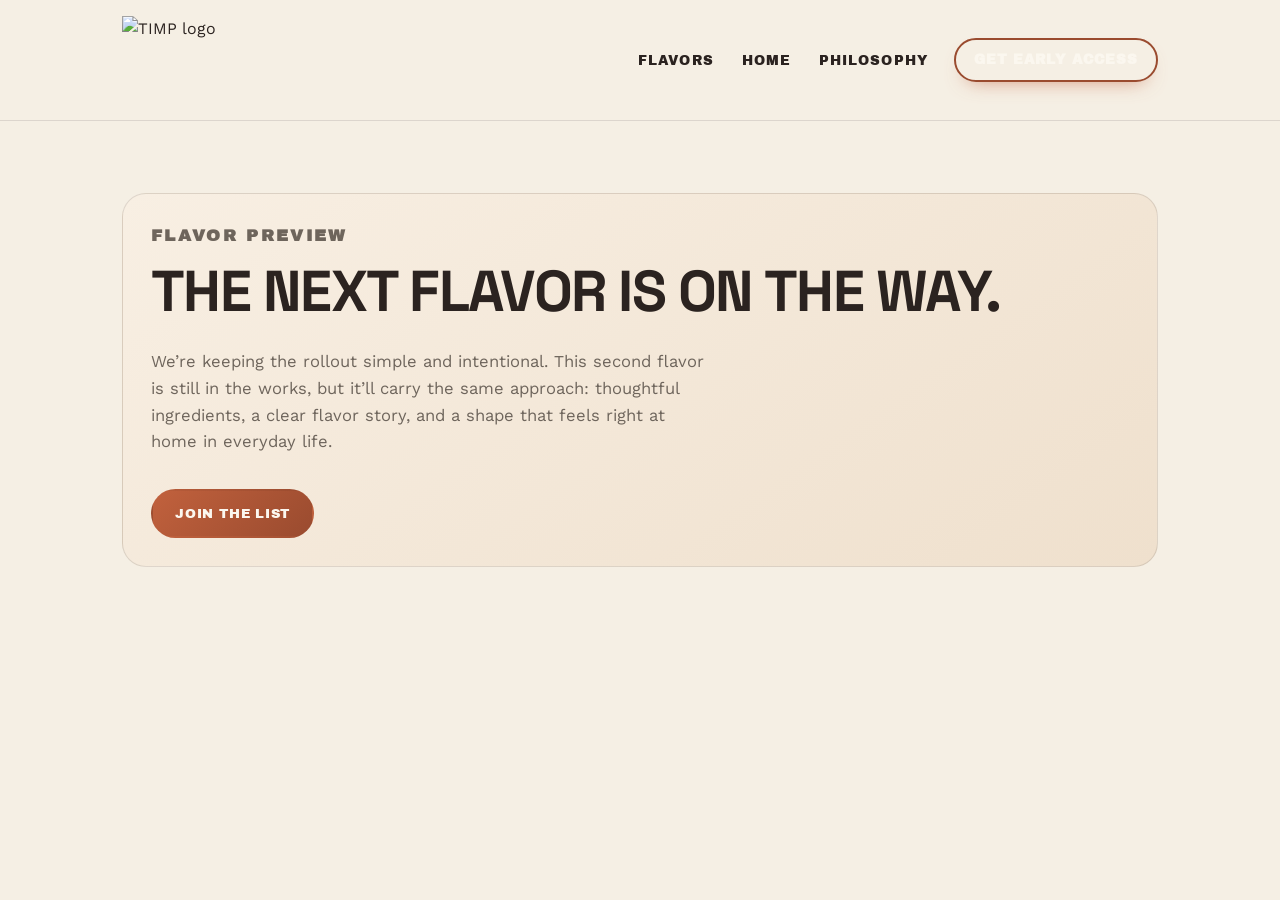
==== coming-soon.html @ e6276554 "Add files via upload" ====
<!DOCTYPE html>
<html lang="en">
<head>
<meta charset="UTF-8">
<meta name="viewport" content="width=device-width, initial-scale=1.0">
<title>Coming Soon — timp</title>
<link rel="preconnect" href="https://fonts.googleapis.com">
<link rel="preconnect" href="https://fonts.gstatic.com" crossorigin>
<link href="https://fonts.googleapis.com/css2?family=Archivo+Black&family=Space+Grotesk:wght@500;600;700&family=Work+Sans:wght@400;500;600&display=swap" rel="stylesheet">
<link rel="stylesheet" href="style.css">
<style>
  :root{
    --cream:#F5EFE4;
    --cream-soft:#FBF7EF;
    --ink:#2B2320;
    --stone:#6E655C;
    --plum:#5C3A5C;
    --plum-deep:#402742;
    --terracotta:#C1613D;
    --terracotta-deep:#9A4B2F;
    --line:rgba(43,35,32,0.12);
    --max:1100px;
  }
  *{box-sizing:border-box;}
  body{margin:0;background:var(--cream);color:var(--ink);font-family:'Work Sans',sans-serif;line-height:1.6;}
  a{color:inherit;text-decoration:none;}
  img{max-width:100%;display:block;}
  .page-transition{position:fixed;inset:0;z-index:1000;pointer-events:none;background:linear-gradient(135deg, rgba(245,239,228,0.96), rgba(251,247,239,0.98));opacity:0;transition:opacity 0.45s cubic-bezier(0.22, 1, 0.36, 1);}
  .page-transition.is-active{opacity:1;pointer-events:auto;}
  .nav{position:sticky;top:0;z-index:50;background:rgba(245,239,228,0.92);backdrop-filter:blur(6px);border-bottom:1px solid var(--line);}
  .nav-inner{max-width:var(--max);margin:0 auto;padding:16px 32px;display:flex;align-items:center;justify-content:space-between;}
  .site-logo{height:88px;width:auto;display:block;background:transparent;object-fit:contain;}
  .nav-toggle{display:none;background:none;border:none;font-size:1.4rem;cursor:pointer;color:var(--ink);}
  .nav-links{display:flex;gap:24px;align-items:center;}
  .nav-links > li{position:relative;list-style:none;}
  .nav-links a,.nav-links button{font-family:'Archivo Black',sans-serif;font-size:0.84rem;font-weight:400;letter-spacing:0.08em;text-transform:uppercase;color:var(--ink);padding:6px 2px;border-bottom:2px solid transparent;background:none;border:none;cursor:pointer;transition:border-color 0.2s ease;}
  .nav-links a:hover,.nav-links > li:hover > button{border-color:var(--terracotta);} 
  .nav-dropdown{position:absolute;top:calc(100% + 10px);left:50%;transform:translateX(-50%);background:var(--cream-soft);border:1px solid var(--line);border-radius:14px;padding:10px 12px;display:flex;flex-direction:column;gap:8px;min-width:180px;box-shadow:0 14px 30px -18px rgba(65,37,61,0.16);opacity:0;visibility:hidden;transition:opacity 0.2s ease, visibility 0.2s ease;}
  .nav-links > li:hover .nav-dropdown,.nav-links > li:focus-within .nav-dropdown{opacity:1;visibility:visible;}
  .nav-dropdown a{display:block;padding:6px 8px;border-radius:8px;font-size:0.76rem;letter-spacing:0.06em;white-space:nowrap;}
  .nav-dropdown a:hover{background:rgba(200,106,59,0.12);border-color:transparent;}
  .nav-cta{background:linear-gradient(135deg, var(--terracotta) 0%, var(--terracotta-deep) 100%);color:var(--cream-soft) !important;padding:10px 18px;border-radius:999px;border:2px solid var(--terracotta-deep) !important;font-weight:700;display:inline-flex;align-items:center;justify-content:center;box-shadow:0 10px 20px -12px rgba(193,97,61,0.7);} 
  .hero{padding:72px 0 48px;}
  .hero-inner{max-width:var(--max);margin:0 auto;padding:0 32px;display:grid;grid-template-columns:1fr;gap:24px;}
  .eyebrow{font-size:0.78rem;letter-spacing:0.14em;text-transform:uppercase;color:var(--terracotta-deep);font-weight:700;margin:0 0 0.8em;}
  h1,h2{font-family:'Space Grotesk',sans-serif;line-height:1.02;margin:0 0 0.5em;}
  h1{font-size:clamp(2.2rem,4vw,3rem);} 
  .hero p{font-size:1.04rem;color:var(--stone);max-width:56ch;}
  .panel{background:linear-gradient(145deg, #f8efe3, #efe0cd);border:1px solid var(--line);border-radius:24px;padding:28px;}
  .btn{display:inline-block;padding:12px 22px;border-radius:999px;font-family:'Archivo Black',sans-serif;font-size:0.82rem;letter-spacing:0.06em;text-transform:uppercase;border:2px solid transparent;transition:transform 0.2s ease;margin-top:16px;}
  .btn:hover{transform:translateY(-2px);} 
  .btn-primary{background:linear-gradient(135deg, var(--terracotta) 0%, var(--terracotta-deep) 100%);color:var(--cream-soft);} 
  @media (max-width:760px){
    .nav-inner{padding:14px 20px;flex-wrap:wrap;gap:12px;}
    .nav-toggle{display:block;}
    .nav-links{display:none;flex-direction:column;align-items:flex-start;width:100%;padding:8px 0 0;gap:12px;}
    .nav-links.open{display:flex;}
    .nav-links > li{width:100%;}
    .nav-links a,.nav-links button{display:block;width:100%;padding:8px 0;}
    .nav-dropdown{position:static;transform:none;opacity:1;visibility:visible;display:none;box-shadow:none;border:none;background:transparent;padding:6px 0 0 10px;min-width:0;}
    .nav-links > li:hover .nav-dropdown,.nav-links > li:focus-within .nav-dropdown{display:flex;}
    .hero-inner{padding:0 20px;}
    .site-logo{height:96px;}
  }
</style>
</head>
<body>
<nav class="nav">
  <div class="nav-inner">
    <a href="index.html" class="logo-link" aria-label="TIMP home"><img src="assets/images/gallery/LogoWithBack.jpg" alt="TIMP logo" class="site-logo"></a>
    <button class="nav-toggle" id="navToggle" aria-label="Toggle menu" aria-expanded="false">☰</button>
    <ul class="nav-links" id="navLinks">
      <li>
        <button type="button" aria-label="Flavors menu">Flavors</button>
        <div class="nav-dropdown">
          <a href="trailhead.html">Trailhead</a>
          <a href="coming-soon.html">Coming Soon</a>
        </div>
      </li>
      <li><a href="index.html">Home</a></li>
      <li><a href="philosophy.html">Philosophy</a></li>
      <li><a href="early-access.html" class="nav-cta">Get Early Access</a></li>
    </ul>
  </div>
</nav>

<header class="hero">
  <div class="hero-inner">
    <div class="panel">
      <p class="eyebrow">Flavor preview</p>
      <h1>The next flavor is on the way.</h1>
      <p>We’re keeping the rollout simple and intentional. This second flavor is still in the works, but it’ll carry the same approach: thoughtful ingredients, a clear flavor story, and a shape that feels right at home in everyday life.</p>
      <a href="early-access.html" class="btn btn-primary">Join the list</a>
    </div>
  </div>
</header>
<script>
  (function(){
    const overlay = document.createElement('div');
    overlay.className = 'page-transition';
    document.body.appendChild(overlay);
    const transitionKey = 'timpPageTransition';

    if (sessionStorage.getItem(transitionKey) === '1') {
      overlay.classList.add('is-active');
      sessionStorage.removeItem(transitionKey);
      window.setTimeout(() => overlay.classList.remove('is-active'), 360);
    }

    const goTo = (href) => {
      sessionStorage.setItem(transitionKey, '1');
      overlay.classList.add('is-active');
      window.location.href = href;
    };

    const navToggle = document.getElementById('navToggle');
    const navLinks = document.getElementById('navLinks');

    if (navToggle && navLinks) {
      navToggle.addEventListener('click', () => {
        const open = navLinks.classList.toggle('open');
        navToggle.setAttribute('aria-expanded', open ? 'true' : 'false');
      });
    }

    if (backButton) {
      backButton.addEventListener('click', (event) => {
        event.preventDefault();
        if (window.history.length > 1) {
          sessionStorage.setItem(transitionKey, '1');
          overlay.classList.add('is-active');
          window.history.back();
        } else {
          goTo('timp-website.html');
        }
      });
    }

    document.querySelectorAll('a[href]').forEach((link) => {
      const href = link.getAttribute('href');
      if (!href || href.startsWith('#') || href.startsWith('mailto:') || href.startsWith('tel:') || /^https?:\/\//i.test(href)) return;
      const targetPath = href.split('#')[0];
      if (!targetPath || targetPath === window.location.pathname.split('/').pop()) return;
      link.addEventListener('click', (event) => {
        if (event.metaKey || event.ctrlKey || event.shiftKey || event.altKey) return;
        event.preventDefault();
        goTo(href);
      });
    });
  })();
</script>
</body>
</html>
---- style.css ----
:root {
  --cream: #f4ebdd;
  --cream-soft: #fcf7ee;
  --ink: #2f221d;
  --stone: #6e584c;
  --plum: #5b3551;
  --plum-deep: #41253d;
  --terracotta: #c86a3b;
  --terracotta-deep: #a14e2d;
  --line: rgba(47, 34, 29, 0.14);
  --shadow: rgba(65, 37, 61, 0.16);
  --max: 1180px;
}

* {
  box-sizing: border-box;
}

html {
  scroll-behavior: smooth;
}

body {
  margin: 0;
  background: var(--cream);
  color: var(--ink);
  font-family: "Work Sans", sans-serif;
  font-size: 16px;
  line-height: 1.6;
  -webkit-font-smoothing: antialiased;
}

h1,
h2,
h3 {
  font-family: "Archivo Black", sans-serif;
  margin: 0 0 0.5em;
  line-height: 0.95;
  letter-spacing: -0.03em;
  text-transform: uppercase;
}

p {
  margin: 0 0 1em;
}

a {
  color: inherit;
  text-decoration: none;
}
ul {
  margin: 0;
  padding: 0;
  list-style: none;
}
img,
svg {
  display: block;
  max-width: 100%;
}
a:focus-visible,
button:focus-visible,
input:focus-visible {
  outline: 3px solid var(--plum);
  outline-offset: 3px;
}

.wrap {
  max-width: var(--max);
  margin: 0 auto;
  padding: 0 32px;
}

.page-transition {
  position: fixed;
  inset: 0;
  z-index: 1000;
  pointer-events: none;
  background: linear-gradient(135deg, rgba(245, 239, 228, 0.96), rgba(251, 247, 239, 0.98));
  opacity: 0;
  transition: opacity 0.45s cubic-bezier(0.22, 1, 0.36, 1);
}

.page-transition.is-active {
  opacity: 1;
  pointer-events: auto;
}

.eyebrow {
  font-family: "Archivo Black", sans-serif;
  font-weight: 400;
  font-size: 0.78rem;
  letter-spacing: 0.16em;
  text-transform: uppercase;
  color: var(--terracotta-deep);
  margin: 0 0 0.9em;
}

.eyebrow.center {
  text-align: center;
}

.wordmark {
  font-family: "Archivo Black", sans-serif;
  font-size: 1.5rem;
  letter-spacing: 0.02em;
  color: var(--cream-soft);
  text-shadow: 3px 3px 0 var(--plum);
  display: inline-block;
}

.wordmark.small {
  font-size: 1.1rem;
  text-shadow: 2px 2px 0 var(--plum);
  color: var(--cream-soft);
}

.logo-link {
  display: inline-flex;
  align-items: center;
  background: transparent;
}

.site-logo {
  height: 88px;
  width: auto;
  display: block;
  background: transparent;
  object-fit: contain;
}

.nav {
  position: sticky;
  top: 0;
  z-index: 50;
  background: rgba(244, 235, 221, 0.94);
  backdrop-filter: blur(6px);
  border-bottom: 1px solid var(--line);
}

.nav-inner {
  max-width: var(--max);
  margin: 0 auto;
  padding: 16px 32px;
  display: flex;
  align-items: center;
  justify-content: space-between;
}

.nav-links {
  display: flex;
  align-items: center;
  gap: 28px;
}

.nav-links > li {
  position: relative;
  list-style: none;
}

.nav-links a,
.nav-links button {
  font-family: "Archivo Black", sans-serif;
  font-size: 0.84rem;
  font-weight: 400;
  letter-spacing: 0.08em;
  text-transform: uppercase;
  color: var(--ink);
  padding: 6px 2px;
  border-bottom: 2px solid transparent;
  transition: border-color 0.2s ease;
  background: none;
  border: none;
  cursor: pointer;
}

.nav-links a:hover,
.nav-links > li:hover > button {
  border-color: var(--terracotta);
}

.nav-dropdown {
  position: absolute;
  top: calc(100% + 10px);
  left: 50%;
  transform: translateX(-50%);
  background: var(--cream-soft);
  border: 1px solid var(--line);
  border-radius: 14px;
  padding: 10px 12px;
  display: flex;
  flex-direction: column;
  gap: 8px;
  min-width: 180px;
  box-shadow: 0 14px 30px -18px var(--shadow);
  opacity: 0;
  visibility: hidden;
  transition: opacity 0.2s ease, visibility 0.2s ease;
}

.nav-links > li:hover .nav-dropdown,
.nav-links > li:focus-within .nav-dropdown {
  opacity: 1;
  visibility: visible;
}

.nav-dropdown a {
  display: block;
  padding: 6px 8px;
  border-radius: 8px;
  font-size: 0.76rem;
  letter-spacing: 0.06em;
  white-space: nowrap;
}

.nav-dropdown a:hover {
  background: rgba(200, 106, 59, 0.12);
  border-color: transparent;
}

.nav-cta {
  background: linear-gradient(135deg, var(--terracotta) 0%, var(--terracotta-deep) 100%);
  color: var(--cream-soft) !important;
  padding: 9px 18px !important;
  border-radius: 999px;
  border-bottom: none !important;
  font-weight: 600 !important;
  display: inline-flex;
  align-items: center;
  justify-content: center;
}

.nav-cta:hover {
  background: var(--plum-deep);
}

.nav-toggle {
  display: none;
  background: none;
  border: none;
  font-size: 1.4rem;
  cursor: pointer;
  color: var(--ink);
}

.hero {
  padding: 72px 0 40px;
}

.hero-inner {
  max-width: var(--max);
  margin: 0 auto;
  padding: 0 32px;
  display: grid;
  grid-template-columns: 1.05fr 1fr;
  gap: 40px;
  align-items: center;
}

.hero h1 {
  font-size: clamp(2.4rem, 5vw, 3.6rem);
  font-weight: 700;
  color: var(--ink);
}

.hero-sub {
  font-size: 1.08rem;
  color: var(--stone);
  max-width: 46ch;
}

.hero-actions {
  display: flex;
  gap: 14px;
  flex-wrap: wrap;
  margin-top: 8px;
}

.btn {
  display: inline-block;
  padding: 13px 26px;
  border-radius: 999px;
  font-family: "Archivo Black", sans-serif;
  font-weight: 400;
  font-size: 0.9rem;
  letter-spacing: 0.06em;
  text-transform: uppercase;
  transition: transform 0.15s ease, background 0.2s ease;
  border: 2px solid transparent;
}

.btn:hover {
  transform: translateY(-2px);
}

.btn-primary {
  background: linear-gradient(135deg, var(--terracotta) 0%, var(--terracotta-deep) 100%);
  color: var(--cream-soft);
}

.btn-primary:hover {
  background: var(--plum-deep);
}

.btn-ghost {
  border-color: var(--ink);
  color: var(--ink);
}

.btn-ghost:hover {
  border-color: var(--plum);
  color: var(--plum);
}

.hero-visual {
  position: relative;
}

#mountain-svg {
  width: 100%;
  height: auto;
}

.stats-strip {
  background: var(--ink);
  color: var(--cream-soft);
  padding: 34px 0;
  margin-top: 20px;
}

.stats-strip .wrap {
  display: flex;
  justify-content: space-around;
  flex-wrap: wrap;
  gap: 24px;
  text-align: center;
}

.stat-num {
  display: block;
  font-family: "Space Grotesk", sans-serif;
  font-weight: 700;
  font-size: 2.1rem;
  color: var(--cream-soft);
}

.stat-label {
  display: block;
  font-size: 0.82rem;
  letter-spacing: 0.06em;
  text-transform: uppercase;
  color: #c9bfb2;
  margin-top: 4px;
}

.flavors,
.philosophy,
.story,
.newsletter {
  padding: 96px 0;
}

.section-title {
  font-size: clamp(1.8rem, 3.4vw, 2.5rem);
  max-width: 18ch;
  margin-left: auto;
  margin-right: auto;
}

.section-title.center {
  text-align: center;
}

.flavor-grid {
  margin-top: 52px;
  display: grid;
  grid-template-columns: repeat(2, minmax(240px, 320px));
  gap: 22px;
  justify-content: center;
  align-items: stretch;
}

.flavor-card {
  background: linear-gradient(145deg, var(--cream-soft), #f3e7d5);
  border: 1px solid var(--line);
  border-radius: 20px;
  padding: 28px 20px 26px;
  text-align: center;
  transition: transform 0.25s ease, box-shadow 0.25s ease;
}

.flavor-card:hover {
  transform: translateY(-6px) rotate(-0.4deg);
  box-shadow: 0 18px 30px -18px var(--shadow);
}

.flavor-card a {
  display: block;
  color: inherit;
}

.flavor-card h3 {
  font-size: 1.02rem;
  margin-bottom: 8px;
  color: var(--ink);
}

.flavor-card p {
  font-size: 0.86rem;
  color: var(--stone);
  margin: 0;
}

.iso-cube {
  width: 52px;
  height: 60px;
  position: relative;
  margin: 0 auto 20px;
}

.iso-cube i {
  position: absolute;
  display: block;
  background: var(--accent, var(--terracotta));
}

.iso-cube .top {
  width: 52px;
  height: 30px;
  top: 0;
  left: 0;
  clip-path: polygon(50% 0, 100% 50%, 50% 100%, 0 50%);
  filter: brightness(1.35) saturate(0.85);
}

.iso-cube .left {
  width: 26px;
  height: 38px;
  top: 22px;
  left: 0;
  clip-path: polygon(0 15%, 100% 0, 100% 100%, 0 85%);
  filter: brightness(0.9);
}

.iso-cube .right {
  width: 26px;
  height: 38px;
  top: 22px;
  left: 26px;
  clip-path: polygon(0 0, 100% 15%, 100% 85%, 0 100%);
  filter: brightness(0.65);
}

.philosophy {
  background: var(--cream-soft);
}

.philosophy-inner {
  max-width: var(--max);
  margin: 0 auto;
  padding: 0 32px;
  display: grid;
  grid-template-columns: 1fr 1fr;
  gap: 56px;
  align-items: start;
}

.philosophy-copy p {
  color: var(--stone);
  font-size: 1.05rem;
  max-width: 42ch;
}

.philosophy-list li {
  padding: 18px 0;
  border-top: 1px solid var(--line);
  font-size: 0.98rem;
  color: var(--stone);
}

.philosophy-list li:last-child {
  border-bottom: 1px solid var(--line);
}

.philosophy-list strong {
  color: var(--ink);
  font-weight: 600;
}

.story {
  background: linear-gradient(135deg, var(--plum) 0%, var(--plum-deep) 100%);
  color: var(--cream-soft);
}

.story-inner {
  max-width: 760px;
  margin: 0 auto;
  padding: 0 32px;
  text-align: center;
}

.story .eyebrow {
  color: #e3c9c0;
}

.story h2 {
  color: var(--cream-soft);
}

.story p {
  color: #e9dfe6;
  font-size: 1.05rem;
  max-width: 60ch;
  margin: 0 auto;
}

.story-peak {
  width: 220px;
  margin: 0 auto 30px;
  opacity: 0.85;
}

.story-peak polyline {
  fill: none;
  stroke: var(--terracotta);
  stroke-width: 3;
  stroke-linejoin: round;
  stroke-linecap: round;
}

.newsletter-inner {
  max-width: 600px;
  margin: 0 auto;
  padding: 0 32px;
  text-align: center;
}

.newsletter p {
  color: var(--stone);
}

#notify-form {
  display: flex;
  gap: 10px;
  margin-top: 24px;
  flex-wrap: wrap;
  justify-content: center;
}

#notify-form input {
  flex: 1;
  min-width: 220px;
  padding: 13px 18px;
  border-radius: 999px;
  border: 1px solid var(--line);
  background: var(--cream-soft);
  font-family: inherit;
  font-size: 0.96rem;
  color: var(--ink);
}

.form-success {
  margin-top: 16px;
  color: var(--terracotta-deep);
  font-weight: 600;
}

.footer {
  background: var(--ink);
  color: #c9bfb2;
  padding: 44px 0;
}

.footer-inner {
  max-width: var(--max);
  margin: 0 auto;
  padding: 0 32px;
  display: flex;
  align-items: center;
  justify-content: space-between;
  flex-wrap: wrap;
  gap: 18px;
}

.footer-inner p {
  margin: 0;
  font-size: 0.85rem;
}

.footer-links {
  display: flex;
  gap: 20px;
}

.footer-links a {
  font-size: 0.85rem;
}

.footer-links a:hover {
  color: var(--cream-soft);
}

.reveal {
  opacity: 0;
  transform: translateY(24px);
  transition: opacity 0.7s ease, transform 0.7s ease;
}

.reveal.is-visible {
  opacity: 1;
  transform: none;
}

@media (prefers-reduced-motion: reduce) {
  html {
    scroll-behavior: auto;
  }

  .reveal {
    opacity: 1;
    transform: none;
    transition: none;
  }

  .btn:hover {
    transform: none;
  }
}

@media (max-width: 980px) {
  .hero-inner {
    grid-template-columns: 1fr;
  }

  .hero-visual {
    order: -1;
    max-width: 380px;
    margin: 0 auto;
  }

  .philosophy-inner {
    grid-template-columns: 1fr;
  }

  .flavor-grid {
    grid-template-columns: repeat(3, 1fr);
  }
}

@media (max-width: 720px) {
  .nav-links {
    position: absolute;
    top: 100%;
    left: 0;
    right: 0;
    background: var(--cream);
    flex-direction: column;
    align-items: flex-start;
    padding: 18px 32px 26px;
    border-bottom: 1px solid var(--line);
    display: none;
    gap: 16px;
  }

  .nav-links.open {
    display: flex;
  }

  .nav-toggle {
    display: block;
  }

  .flavor-grid {
    grid-template-columns: repeat(2, 1fr);
  }

  .stats-strip .wrap {
    gap: 30px;
  }
}

@media (max-width: 480px) {
  .flavor-grid {
    grid-template-columns: 1fr;
  }

  .wrap {
    padding: 0 20px;
  }

  .hero-inner,
  .philosophy-inner,
  .story-inner,
  .newsletter-inner,
  .nav-inner,
  .footer-inner {
    padding-left: 20px;
    padding-right: 20px;
  }
}
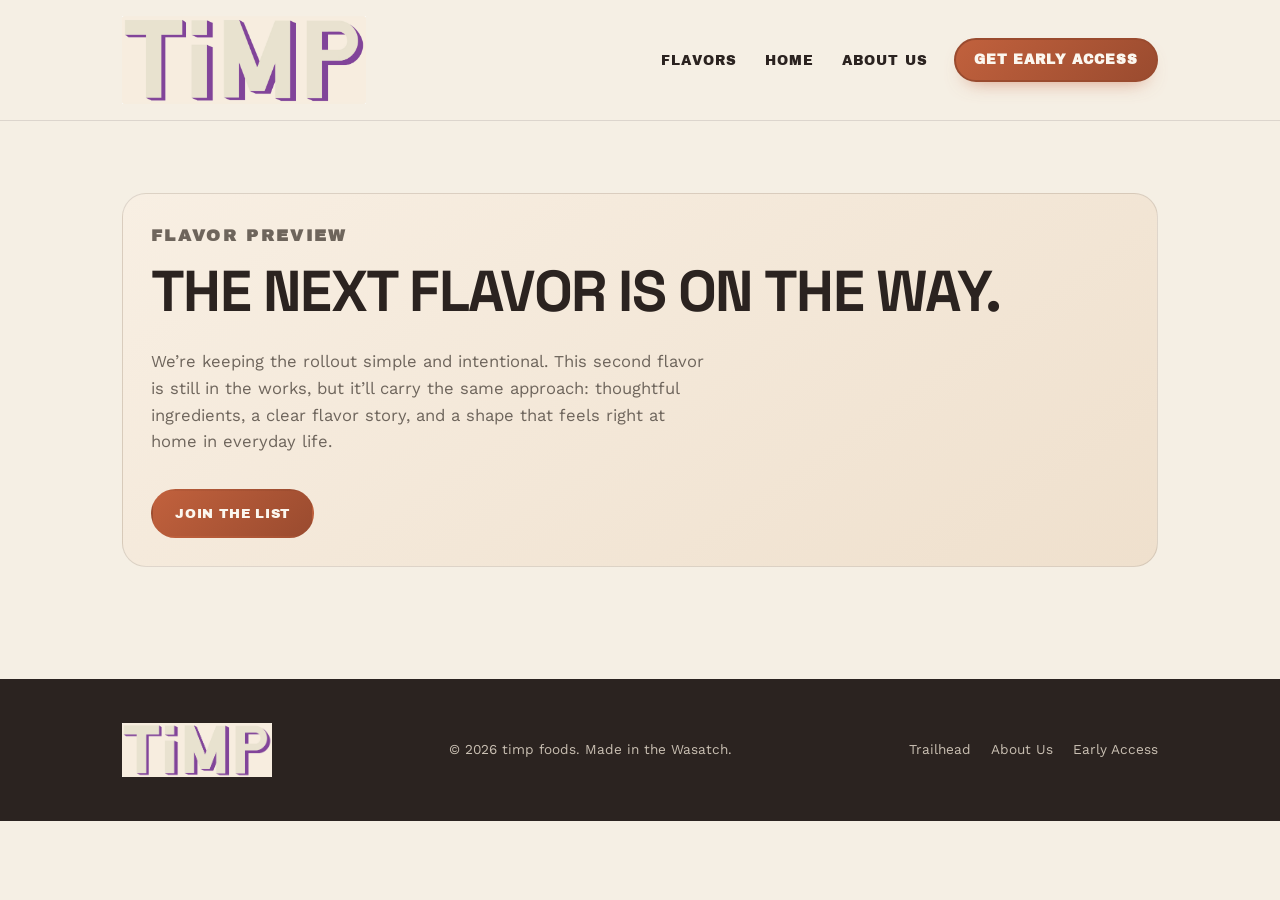
==== commit 7fc40ad1: "Add files via upload" ====
--- a/coming-soon.html
+++ b/coming-soon.html
@@ -7,7 +7,7 @@
 <link rel="preconnect" href="https://fonts.googleapis.com">
 <link rel="preconnect" href="https://fonts.gstatic.com" crossorigin>
 <link href="https://fonts.googleapis.com/css2?family=Archivo+Black&family=Space+Grotesk:wght@500;600;700&family=Work+Sans:wght@400;500;600&display=swap" rel="stylesheet">
-<link rel="stylesheet" href="style.css">
+<link rel="stylesheet" href="assets/css/style.css">
 <style>
   :root{
     --cream:#F5EFE4;
@@ -40,6 +40,7 @@
   .nav-dropdown a{display:block;padding:6px 8px;border-radius:8px;font-size:0.76rem;letter-spacing:0.06em;white-space:nowrap;}
   .nav-dropdown a:hover{background:rgba(200,106,59,0.12);border-color:transparent;}
   .nav-cta{background:linear-gradient(135deg, var(--terracotta) 0%, var(--terracotta-deep) 100%);color:var(--cream-soft) !important;padding:10px 18px;border-radius:999px;border:2px solid var(--terracotta-deep) !important;font-weight:700;display:inline-flex;align-items:center;justify-content:center;box-shadow:0 10px 20px -12px rgba(193,97,61,0.7);} 
+    .nav-cta:hover{background:var(--terracotta-deep) !important;color:var(--cream-soft) !important;}
   .hero{padding:72px 0 48px;}
   .hero-inner{max-width:var(--max);margin:0 auto;padding:0 32px;display:grid;grid-template-columns:1fr;gap:24px;}
   .eyebrow{font-size:0.78rem;letter-spacing:0.14em;text-transform:uppercase;color:var(--terracotta-deep);font-weight:700;margin:0 0 0.8em;}
@@ -67,7 +68,7 @@
 <body>
 <nav class="nav">
   <div class="nav-inner">
-    <a href="index.html" class="logo-link" aria-label="TIMP home"><img src="assets/images/gallery/LogoWithBack.jpg" alt="TIMP logo" class="site-logo"></a>
+    <a href="index.html" class="logo-link" aria-label="TIMP home"><img src="./assets/images/gallery/LogoWithBack.jpg" alt="TIMP logo" class="site-logo"></a>
     <button class="nav-toggle" id="navToggle" aria-label="Toggle menu" aria-expanded="false">☰</button>
     <ul class="nav-links" id="navLinks">
       <li>
@@ -78,7 +79,7 @@
         </div>
       </li>
       <li><a href="index.html">Home</a></li>
-      <li><a href="philosophy.html">Philosophy</a></li>
+      <li><a href="about-us.html">About Us</a></li>
       <li><a href="early-access.html" class="nav-cta">Get Early Access</a></li>
     </ul>
   </div>
@@ -94,60 +95,19 @@
     </div>
   </div>
 </header>
-<script>
-  (function(){
-    const overlay = document.createElement('div');
-    overlay.className = 'page-transition';
-    document.body.appendChild(overlay);
-    const transitionKey = 'timpPageTransition';
-
-    if (sessionStorage.getItem(transitionKey) === '1') {
-      overlay.classList.add('is-active');
-      sessionStorage.removeItem(transitionKey);
-      window.setTimeout(() => overlay.classList.remove('is-active'), 360);
-    }
-
-    const goTo = (href) => {
-      sessionStorage.setItem(transitionKey, '1');
-      overlay.classList.add('is-active');
-      window.location.href = href;
-    };
-
-    const navToggle = document.getElementById('navToggle');
-    const navLinks = document.getElementById('navLinks');
-
-    if (navToggle && navLinks) {
-      navToggle.addEventListener('click', () => {
-        const open = navLinks.classList.toggle('open');
-        navToggle.setAttribute('aria-expanded', open ? 'true' : 'false');
-      });
-    }
-
-    if (backButton) {
-      backButton.addEventListener('click', (event) => {
-        event.preventDefault();
-        if (window.history.length > 1) {
-          sessionStorage.setItem(transitionKey, '1');
-          overlay.classList.add('is-active');
-          window.history.back();
-        } else {
-          goTo('timp-website.html');
-        }
-      });
-    }
-
-    document.querySelectorAll('a[href]').forEach((link) => {
-      const href = link.getAttribute('href');
-      if (!href || href.startsWith('#') || href.startsWith('mailto:') || href.startsWith('tel:') || /^https?:\/\//i.test(href)) return;
-      const targetPath = href.split('#')[0];
-      if (!targetPath || targetPath === window.location.pathname.split('/').pop()) return;
-      link.addEventListener('click', (event) => {
-        if (event.metaKey || event.ctrlKey || event.shiftKey || event.altKey) return;
-        event.preventDefault();
-        goTo(href);
-      });
-    });
-  })();
-</script>
+<script src="assets/js/script.js"></script>
+<footer class="footer">
+  <div class="footer-inner">
+    <a href="index.html" class="footer-brand" aria-label="TIMP home">
+      <img src="./assets/images/gallery/LogoWithBack.jpg" alt="TIMP logo" class="footer-logo">
+    </a>
+    <p>© 2026 timp foods. Made in the Wasatch.</p>
+    <div class="footer-links">
+      <a href="trailhead.html">Trailhead</a>
+      <a href="about-us.html">About Us</a>
+      <a href="early-access.html">Early Access</a>
+    </div>
+  </div>
+</footer>
 </body>
 </html>
--- a/assets/css/style.css
+++ b/assets/css/style.css
@@ -0,0 +1,753 @@
+:root {
+  --cream: #f4ebdd;
+  --cream-soft: #fcf7ee;
+  --ink: #2f221d;
+  --stone: #6e584c;
+  --plum: #5b3551;
+  --plum-deep: #41253d;
+  --terracotta: #c86a3b;
+  --terracotta-deep: #a14e2d;
+  --line: rgba(47, 34, 29, 0.14);
+  --shadow: rgba(65, 37, 61, 0.16);
+  --max: 1180px;
+}
+
+* {
+  box-sizing: border-box;
+}
+
+html {
+  scroll-behavior: smooth;
+}
+
+body {
+  margin: 0;
+  background: var(--cream);
+  color: var(--ink);
+  font-family: "Work Sans", sans-serif;
+  font-size: 16px;
+  line-height: 1.6;
+  -webkit-font-smoothing: antialiased;
+}
+
+h1,
+h2,
+h3 {
+  font-family: "Archivo Black", sans-serif;
+  margin: 0 0 0.5em;
+  line-height: 0.95;
+  letter-spacing: -0.03em;
+  text-transform: uppercase;
+}
+
+p {
+  margin: 0 0 1em;
+}
+
+a {
+  color: inherit;
+  text-decoration: none;
+}
+ul {
+  margin: 0;
+  padding: 0;
+  list-style: none;
+}
+img,
+svg {
+  display: block;
+  max-width: 100%;
+}
+a:focus-visible,
+button:focus-visible,
+input:focus-visible {
+  outline: 3px solid var(--plum);
+  outline-offset: 3px;
+}
+
+.wrap {
+  max-width: var(--max);
+  margin: 0 auto;
+  padding: 0 32px;
+}
+
+.page-transition {
+  position: fixed;
+  inset: 0;
+  z-index: 1000;
+  pointer-events: none;
+  background: linear-gradient(135deg, rgba(245, 239, 228, 0.96), rgba(251, 247, 239, 0.98));
+  opacity: 0;
+  transition: opacity 0.45s cubic-bezier(0.22, 1, 0.36, 1);
+}
+
+.page-transition.is-active {
+  opacity: 1;
+  pointer-events: auto;
+}
+
+.eyebrow {
+  font-family: "Archivo Black", sans-serif;
+  font-weight: 400;
+  font-size: 0.78rem;
+  letter-spacing: 0.16em;
+  text-transform: uppercase;
+  color: var(--terracotta-deep);
+  margin: 0 0 0.9em;
+}
+
+.eyebrow.center {
+  text-align: center;
+}
+
+.wordmark {
+  font-family: "Archivo Black", sans-serif;
+  font-size: 1.5rem;
+  letter-spacing: 0.02em;
+  color: var(--cream-soft);
+  text-shadow: 3px 3px 0 var(--plum);
+  display: inline-block;
+}
+
+.wordmark.small {
+  font-size: 1.1rem;
+  text-shadow: 2px 2px 0 var(--plum);
+  color: var(--cream-soft);
+}
+
+.logo-link {
+  display: inline-flex;
+  align-items: center;
+  background: transparent;
+}
+
+.site-logo {
+  height: 88px;
+  width: auto;
+  display: block;
+  background: transparent;
+  object-fit: contain;
+  max-width: 100%;
+}
+
+@media (max-width: 720px) {
+  .site-logo {
+    height: 64px;
+  }
+}
+
+@media (max-width: 480px) {
+  .site-logo {
+    height: 52px;
+  }
+}
+
+.nav {
+  position: sticky;
+  top: 0;
+  z-index: 50;
+  background: rgba(244, 235, 221, 0.94);
+  backdrop-filter: blur(6px);
+  border-bottom: 1px solid var(--line);
+}
+
+.nav-inner {
+  max-width: var(--max);
+  margin: 0 auto;
+  padding: 16px 32px;
+  display: flex;
+  align-items: center;
+  justify-content: space-between;
+}
+
+.nav-links {
+  display: flex;
+  align-items: center;
+  gap: 28px;
+}
+
+.nav-links > li {
+  position: relative;
+  list-style: none;
+}
+
+.nav-links a,
+.nav-links button {
+  font-family: "Archivo Black", sans-serif;
+  font-size: 0.84rem;
+  font-weight: 400;
+  letter-spacing: 0.08em;
+  text-transform: uppercase;
+  color: var(--ink);
+  padding: 6px 2px;
+  border-bottom: 2px solid transparent;
+  transition: border-color 0.2s ease;
+  background: none;
+  border: none;
+  cursor: pointer;
+}
+
+.nav-links a:hover,
+.nav-links > li:hover > button {
+  border-color: ;
+}
+
+.nav-dropdown {
+  position: absolute;
+  top: calc(100% + 10px);
+  left: 50%;
+  transform: translateX(-50%);
+  background: var(--cream-soft);
+  border: 1px solid var(--line);
+  border-radius: 14px;
+  padding: 10px 12px;
+  display: flex;
+  flex-direction: column;
+  gap: 8px;
+  min-width: 180px;
+  box-shadow: 0 14px 30px -18px var(--shadow);
+  opacity: 0;
+  visibility: hidden;
+  transition: opacity 0.2s ease, visibility 0.2s ease;
+}
+
+.nav-links > li:hover .nav-dropdown,
+.nav-links > li:focus-within .nav-dropdown {
+  opacity: 1;
+  visibility: visible;
+}
+
+.nav-dropdown a {
+  display: block;
+  padding: 6px 8px;
+  border-radius: 8px;
+  font-size: 0.76rem;
+  letter-spacing: 0.06em;
+  white-space: nowrap;
+}
+
+.nav-dropdown a:hover {
+  background: rgba(200, 106, 59, 0.12);
+  border-color: transparent;
+}
+
+.nav-cta {
+  background: linear-gradient(135deg, #C1613D 0%, #9A4B2F 100%) !important;
+  color: #FBF7EF !important;
+  padding: 9px 18px !important;
+  border-radius: 999px !important;
+  border-bottom: none !important;
+  font-weight: 600 !important;
+  display: inline-flex !important;
+  align-items: center !important;
+  justify-content: center !important;
+}
+
+.nav-cta:hover {
+  background: var(--terracotta-deep) !important;
+  color: var(--cream-soft) !important;
+}
+
+.nav-toggle {
+  display: none;
+  background: none;
+  border: none;
+  font-size: 1.4rem;
+  cursor: pointer;
+  color: var(--ink);
+}
+
+.hero {
+  padding: 72px 0 40px;
+}
+
+.hero-inner {
+  max-width: var(--max);
+  margin: 0 auto;
+  padding: 0 32px;
+  display: grid;
+  grid-template-columns: 1.05fr 1fr;
+  gap: 40px;
+  align-items: center;
+}
+
+.hero h1 {
+  font-size: clamp(2.4rem, 5vw, 3.6rem);
+  font-weight: 700;
+  color: var(--ink);
+}
+
+.hero-sub {
+  font-size: 1.08rem;
+  color: var(--stone);
+  max-width: 46ch;
+}
+
+.hero-actions {
+  display: flex;
+  gap: 14px;
+  flex-wrap: wrap;
+  margin-top: 8px;
+}
+
+.btn {
+  display: inline-block;
+  padding: 13px 26px;
+  border-radius: 999px;
+  font-family: "Archivo Black", sans-serif;
+  font-weight: 400;
+  font-size: 0.9rem;
+  letter-spacing: 0.06em;
+  text-transform: uppercase;
+  transition: transform 0.15s ease, background 0.2s ease;
+  border: 2px solid transparent;
+}
+
+.btn:hover {
+  transform: translateY(-2px);
+}
+
+.btn-primary {
+  background: linear-gradient(135deg, var(--terracotta) 0%, var(--terracotta-deep) 100%);
+  color: var(--cream-soft);
+}
+
+.btn-primary:hover {
+  background: var(--plum-deep);
+}
+
+.btn-ghost {
+  border-color: var(--ink);
+  color: var(--ink);
+}
+
+.btn-ghost:hover {
+  border-color: var(--plum);
+  color: var(--plum);
+}
+
+.hero-visual {
+  position: relative;
+}
+
+.hero-illustration {
+  position: relative;
+  width: 100%;
+  aspect-ratio: 46 / 34;
+  border-radius: 18px;
+  overflow: hidden;
+}
+
+#mountain-illustration {
+  width: 100%;
+  height: auto;
+  min-height: 100%;
+  object-fit: cover;
+  opacity: 0;
+  transition: opacity 0.35s ease;
+}
+
+.hero-illustration.is-complete #mountain-illustration {
+  opacity: 1;
+}
+
+.hero-illustration-tile {
+  position: absolute;
+  opacity: 0;
+  transition: opacity 0.5s ease;
+}
+
+.stats-strip {
+  background: var(--ink);
+  color: var(--cream-soft);
+  padding: 34px 0;
+  margin-top: 20px;
+}
+
+.stats-strip .wrap {
+  display: flex;
+  justify-content: space-around;
+  flex-wrap: wrap;
+  gap: 24px;
+  text-align: center;
+}
+
+.stat-num {
+  display: block;
+  font-family: "Space Grotesk", sans-serif;
+  font-weight: 700;
+  font-size: 2.1rem;
+  color: var(--cream-soft);
+}
+
+.stat-label {
+  display: block;
+  font-size: 0.82rem;
+  letter-spacing: 0.06em;
+  text-transform: uppercase;
+  color: #c9bfb2;
+  margin-top: 4px;
+}
+
+.flavors,
+.philosophy,
+.story,
+.newsletter {
+  padding: 96px 0;
+}
+
+.section-title {
+  font-size: clamp(1.8rem, 3.4vw, 2.5rem);
+  max-width: 18ch;
+  margin-left: auto;
+  margin-right: auto;
+}
+
+.section-title.center {
+  text-align: center;
+}
+
+.flavor-grid {
+  margin-top: 52px;
+  display: grid;
+  grid-template-columns: repeat(2, minmax(240px, 320px));
+  gap: 22px;
+  justify-content: center;
+  align-items: stretch;
+}
+
+.flavor-card {
+  background: linear-gradient(145deg, var(--cream-soft), #f3e7d5);
+  border: 1px solid var(--line);
+  border-radius: 20px;
+  padding: 28px 20px 26px;
+  text-align: center;
+  transition: transform 0.25s ease, box-shadow 0.25s ease;
+}
+
+.flavor-card:hover {
+  transform: translateY(-6px) rotate(-0.4deg);
+  box-shadow: 0 18px 30px -18px var(--shadow);
+}
+
+.flavor-card a {
+  display: block;
+  color: inherit;
+}
+
+.flavor-card h3 {
+  font-size: 1.02rem;
+  margin-bottom: 8px;
+  color: var(--ink);
+}
+
+.flavor-card p {
+  font-size: 0.86rem;
+  color: var(--stone);
+  margin: 0;
+}
+
+.iso-cube {
+  width: 52px;
+  height: 60px;
+  position: relative;
+  margin: 0 auto 20px;
+}
+
+.iso-cube i {
+  position: absolute;
+  display: block;
+  background: var(--accent, var(--terracotta));
+}
+
+.iso-cube .top {
+  width: 52px;
+  height: 30px;
+  top: 0;
+  left: 0;
+  clip-path: polygon(50% 0, 100% 50%, 50% 100%, 0 50%);
+  filter: brightness(1.35) saturate(0.85);
+}
+
+.iso-cube .left {
+  width: 26px;
+  height: 38px;
+  top: 22px;
+  left: 0;
+  clip-path: polygon(0 15%, 100% 0, 100% 100%, 0 85%);
+  filter: brightness(0.9);
+}
+
+.iso-cube .right {
+  width: 26px;
+  height: 38px;
+  top: 22px;
+  left: 26px;
+  clip-path: polygon(0 0, 100% 15%, 100% 85%, 0 100%);
+  filter: brightness(0.65);
+}
+
+.philosophy {
+  background: var(--cream-soft);
+}
+
+.philosophy-inner {
+  max-width: var(--max);
+  margin: 0 auto;
+  padding: 0 32px;
+  display: grid;
+  grid-template-columns: 1fr 1fr;
+  gap: 56px;
+  align-items: start;
+}
+
+.philosophy-copy p {
+  color: var(--stone);
+  font-size: 1.05rem;
+  max-width: 42ch;
+}
+
+.philosophy-list li {
+  padding: 18px 0;
+  border-top: 1px solid var(--line);
+  font-size: 0.98rem;
+  color: var(--stone);
+}
+
+.philosophy-list li:last-child {
+  border-bottom: 1px solid var(--line);
+}
+
+.philosophy-list strong {
+  color: var(--ink);
+  font-weight: 600;
+}
+
+.story {
+  background: linear-gradient(135deg, var(--plum) 0%, var(--plum-deep) 100%);
+  color: var(--cream-soft);
+}
+
+.story-inner {
+  max-width: 760px;
+  margin: 0 auto;
+  padding: 0 32px;
+  text-align: center;
+}
+
+.story .eyebrow {
+  color: #e3c9c0;
+}
+
+.story h2 {
+  color: var(--cream-soft);
+}
+
+.story p {
+  color: #e9dfe6;
+  font-size: 1.05rem;
+  max-width: 60ch;
+  margin: 0 auto;
+}
+
+.story-peak {
+  width: 220px;
+  margin: 0 auto 30px;
+  opacity: 0.85;
+}
+
+.story-peak polyline {
+  fill: none;
+  stroke: var(--terracotta);
+  stroke-width: 3;
+  stroke-linejoin: round;
+  stroke-linecap: round;
+}
+
+.newsletter-inner {
+  max-width: 600px;
+  margin: 0 auto;
+  padding: 0 32px;
+  text-align: center;
+}
+
+.newsletter p {
+  color: var(--stone);
+}
+
+#notify-form {
+  display: flex;
+  gap: 10px;
+  margin-top: 24px;
+  flex-wrap: wrap;
+  justify-content: center;
+}
+
+#notify-form input {
+  flex: 1;
+  min-width: 220px;
+  padding: 13px 18px;
+  border-radius: 999px;
+  border: 1px solid var(--line);
+  background: var(--cream-soft);
+  font-family: inherit;
+  font-size: 0.96rem;
+  color: var(--ink);
+}
+
+.form-success {
+  margin-top: 16px;
+  color: var(--terracotta-deep);
+  font-weight: 600;
+}
+
+.footer {
+  background: var(--ink);
+  color: #c9bfb2;
+  padding: 44px 0;
+  margin-top: 64px;
+}
+
+.footer-inner {
+  max-width: var(--max);
+  margin: 0 auto;
+  padding: 0 32px;
+  display: flex;
+  align-items: center;
+  justify-content: space-between;
+  flex-wrap: wrap;
+  gap: 18px;
+}
+
+.footer-brand {
+  display: inline-flex;
+  align-items: center;
+}
+
+.footer-logo {
+  height: 54px;
+  width: auto;
+  object-fit: contain;
+  display: block;
+}
+
+.footer-inner p {
+  margin: 0;
+  font-size: 0.85rem;
+}
+
+.footer-links {
+  display: flex;
+  gap: 20px;
+}
+
+.footer-links a {
+  font-size: 0.85rem;
+}
+
+.footer-links a:hover {
+  color: var(--cream-soft);
+}
+
+.reveal {
+  opacity: 0;
+  transform: translateY(24px);
+  transition: opacity 0.7s ease, transform 0.7s ease;
+}
+
+.reveal.is-visible {
+  opacity: 1;
+  transform: none;
+}
+
+@media (prefers-reduced-motion: reduce) {
+  html {
+    scroll-behavior: auto;
+  }
+
+  .reveal {
+    opacity: 1;
+    transform: none;
+    transition: none;
+  }
+
+  .btn:hover {
+    transform: none;
+  }
+}
+
+@media (max-width: 980px) {
+  .hero-inner {
+    grid-template-columns: 1fr;
+  }
+
+  .hero-visual {
+    order: -1;
+    max-width: 380px;
+    margin: 0 auto;
+  }
+
+  .philosophy-inner {
+    grid-template-columns: 1fr;
+  }
+
+  .flavor-grid {
+    grid-template-columns: repeat(3, 1fr);
+  }
+}
+
+@media (max-width: 720px) {
+  .nav-links {
+    position: absolute;
+    top: 100%;
+    left: 0;
+    right: 0;
+    background: var(--cream);
+    flex-direction: column;
+    align-items: flex-start;
+    padding: 18px 32px 26px;
+    border-bottom: 1px solid var(--line);
+    display: none;
+    gap: 16px;
+  }
+
+  .nav-links.open {
+    display: flex;
+  }
+
+  .nav-toggle {
+    display: block;
+  }
+
+  .flavor-grid {
+    grid-template-columns: repeat(2, 1fr);
+  }
+
+  .stats-strip .wrap {
+    gap: 30px;
+  }
+}
+
+@media (max-width: 480px) {
+  .flavor-grid {
+    grid-template-columns: 1fr;
+  }
+
+  .wrap {
+    padding: 0 20px;
+  }
+
+  .hero-inner,
+  .philosophy-inner,
+  .story-inner,
+  .newsletter-inner,
+  .nav-inner,
+  .footer-inner {
+    padding-left: 20px;
+    padding-right: 20px;
+  }
+
+  .footer-logo {
+    height: 40px;
+  }
+}
